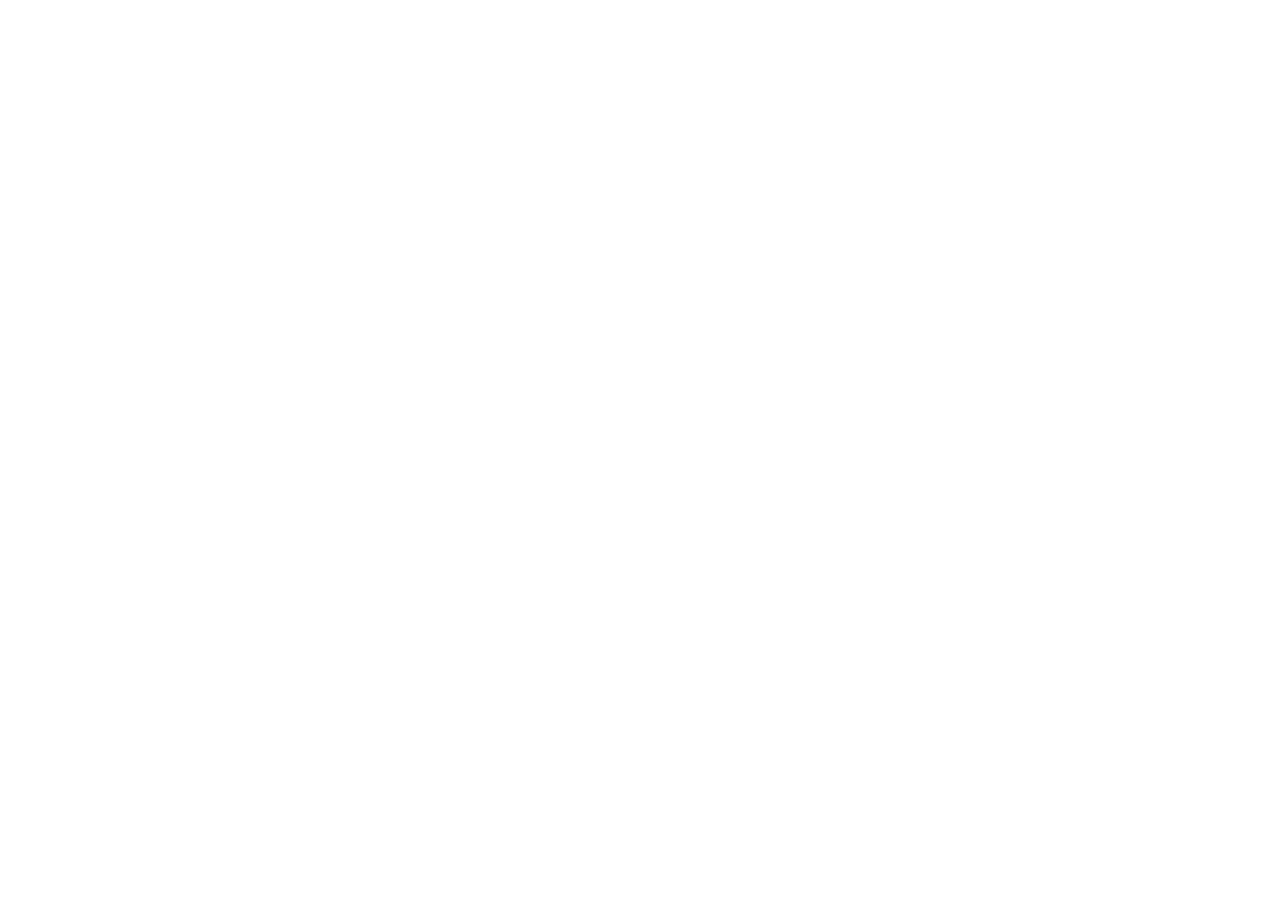
==== login.html @ 2063af62 "提交" ====
<!DOCTYPE html>
<html lang="zh-CN">
<head>
    <meta charset="UTF-8">
    <meta name="viewport" content="width=device-width, initial-scale=1.0">
    <meta http-equiv="X-UA-Compatible" content="ie=edge">
    <title>Document</title>
</head>
<body>
    
</body>
</html>
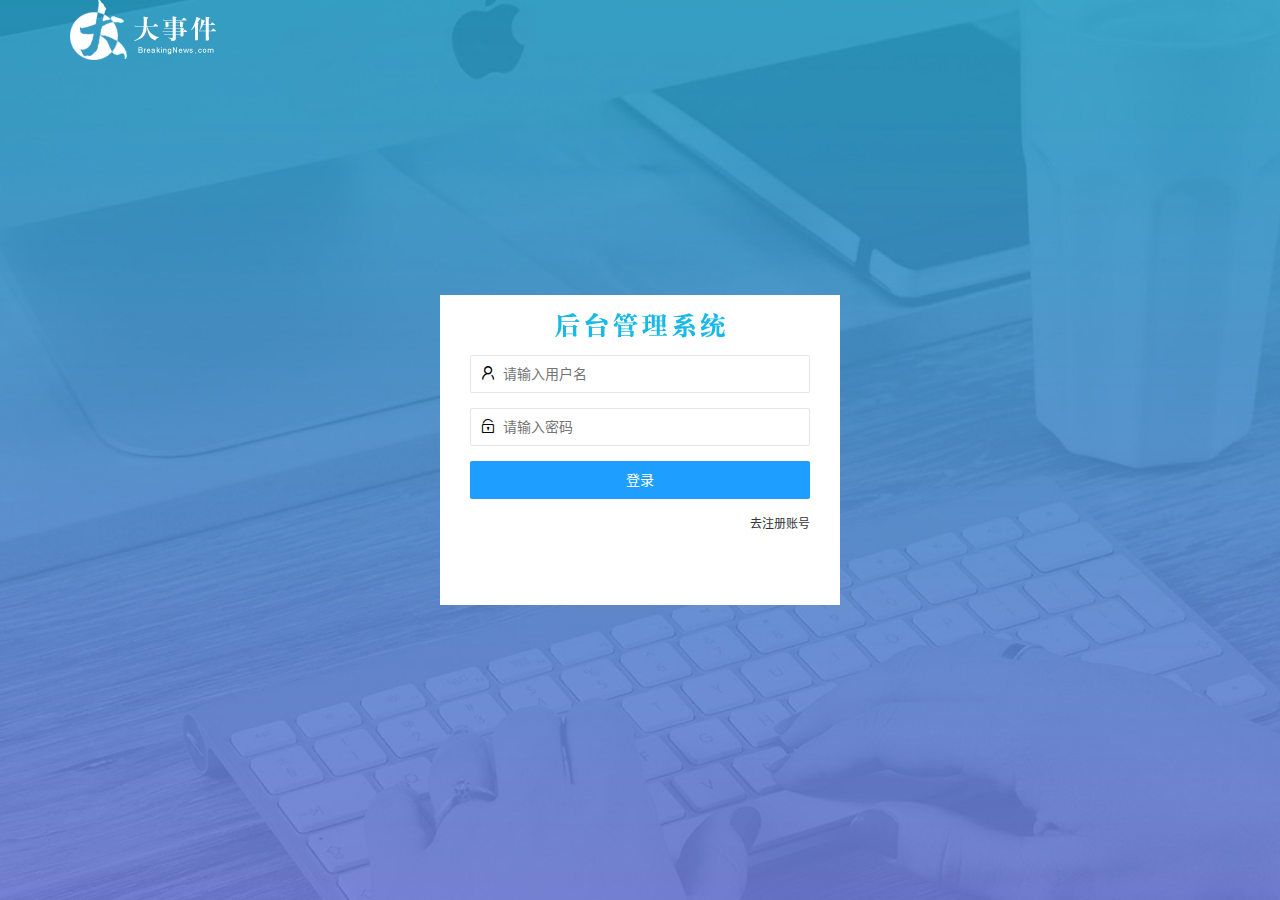
==== commit bdd2f0d2: "已经完成了登录和注册功能" ====
--- a/login.html
+++ b/login.html
@@ -1,12 +1,88 @@
 <!DOCTYPE html>
 <html lang="zh-CN">
+
 <head>
     <meta charset="UTF-8">
     <meta name="viewport" content="width=device-width, initial-scale=1.0">
     <meta http-equiv="X-UA-Compatible" content="ie=edge">
-    <title>Document</title>
+    <title>大事件 登录/注册</title>
+    <link rel="stylesheet" href="/assets/lib/layui/css/layui.css">
+    <link rel="stylesheet" href="/assets/css/login.css">
+    <script src="/assets/lib/jquery.js"></script>
+    <script src="/assets/lib/layui/layui.all.js"></script>
+    <script src="/assets/js/baseAPI.js"></script>
+    <script src="/assets/js/login.js"></script>
 </head>
+
 <body>
-    
+    <!-- 头部logo区 -->
+    <div class="layui-main">
+        <img src="/assets/images/logo.png" alt="">
+    </div>
+    <!-- 登录注册区域 -->
+    <div class="loginAndRegBox">
+        <div class="title_box"></div>
+        <!-- 登录的div -->
+        <div class="login_box">
+            <!-- 登录的表单 -->
+            <form class="layui-form" id="form_login">
+                <!-- 登录的用户名 -->
+                <div class="layui-form-item">
+                    <i class="layui-icon layui-icon-username"></i>
+                    <input type="text" name="username" required lay-verify="required" placeholder="请输入用户名" autocomplete="off"
+                        class="layui-input">
+                </div>
+                <!-- 登录的密码 -->
+                <div class="layui-form-item">
+                    <i class="layui-icon layui-icon-password"></i>
+                    <input type="password" name="password" required lay-verify="required|pwd" placeholder="请输入密码"
+                        autocomplete="off" class="layui-input">
+                </div>
+                <!-- 登录按钮 -->
+                <div class="layui-form-item">
+                    <button class="layui-btn layui-btn-fluid layui-btn-normal" lay-submit>登录</button>
+                </div>
+                <div class="layui-form-item links"> <a href="javascript:;" id="link_reg">去注册账号</a></div>
+            </form>
+
+        </div>
+
+        <!-- 注册的div -->
+        <div class="reg_box">
+            <!-- 注册的表单 -->
+            <form class="layui-form" id="form_reg">
+                <!-- 登录的用户名 -->
+                <div class="layui-form-item">
+                    <i class="layui-icon layui-icon-username"></i>
+                    <input type="text" name="username" required lay-verify="required" placeholder="请输入用户名" autocomplete="off"
+                        class="layui-input">
+                </div>
+                <!-- 登录的密码 -->
+                <div class="layui-form-item">
+                    <i class="layui-icon layui-icon-password"></i>
+                    <input type="password" name="password" required lay-verify="required|pwd" placeholder="请输入密码"
+                        autocomplete="off" class="layui-input">
+                </div>
+                <!-- 再次确认密码 -->
+                <div class="layui-form-item">
+                    <i class="layui-icon layui-icon-password"></i>
+                    <input type="password" name="repassword" required lay-verify="required|pwd|repwd" placeholder="请输入密码"
+                        autocomplete="off" class="layui-input">
+                </div>
+                <!-- 登录按钮 -->
+                <div class="layui-form-item">
+                    <button class="layui-btn layui-btn-fluid layui-btn-normal" lay-submit>注册</button>
+                </div>
+                <div class="layui-form-item links">
+                    <a href="javascript:;" id="link_login">去登录</a>
+                </div>
+            </form>
+
+        </div>
+
+
+
+    </div>
 </body>
+
 </html>--- a/assets/lib/layui/css/layui.css
+++ b/assets/lib/layui/css/layui.css
@@ -0,0 +1,2 @@
+/** layui-v2.5.5 MIT License By https://www.layui.com */
+ .layui-inline,img{display:inline-block;vertical-align:middle}h1,h2,h3,h4,h5,h6{font-weight:400}.layui-edge,.layui-header,.layui-inline,.layui-main{position:relative}.layui-body,.layui-edge,.layui-elip{overflow:hidden}.layui-btn,.layui-edge,.layui-inline,img{vertical-align:middle}.layui-btn,.layui-disabled,.layui-icon,.layui-unselect{-moz-user-select:none;-webkit-user-select:none;-ms-user-select:none}.layui-elip,.layui-form-checkbox span,.layui-form-pane .layui-form-label{text-overflow:ellipsis;white-space:nowrap}.layui-breadcrumb,.layui-tree-btnGroup{visibility:hidden}blockquote,body,button,dd,div,dl,dt,form,h1,h2,h3,h4,h5,h6,input,li,ol,p,pre,td,textarea,th,ul{margin:0;padding:0;-webkit-tap-highlight-color:rgba(0,0,0,0)}a:active,a:hover{outline:0}img{border:none}li{list-style:none}table{border-collapse:collapse;border-spacing:0}h4,h5,h6{font-size:100%}button,input,optgroup,option,select,textarea{font-family:inherit;font-size:inherit;font-style:inherit;font-weight:inherit;outline:0}pre{white-space:pre-wrap;white-space:-moz-pre-wrap;white-space:-pre-wrap;white-space:-o-pre-wrap;word-wrap:break-word}body{line-height:24px;font:14px Helvetica Neue,Helvetica,PingFang SC,Tahoma,Arial,sans-serif}hr{height:1px;margin:10px 0;border:0;clear:both}a{color:#333;text-decoration:none}a:hover{color:#777}a cite{font-style:normal;*cursor:pointer}.layui-border-box,.layui-border-box *{box-sizing:border-box}.layui-box,.layui-box *{box-sizing:content-box}.layui-clear{clear:both;*zoom:1}.layui-clear:after{content:'\20';clear:both;*zoom:1;display:block;height:0}.layui-inline{*display:inline;*zoom:1}.layui-edge{display:inline-block;width:0;height:0;border-width:6px;border-style:dashed;border-color:transparent}.layui-edge-top{top:-4px;border-bottom-color:#999;border-bottom-style:solid}.layui-edge-right{border-left-color:#999;border-left-style:solid}.layui-edge-bottom{top:2px;border-top-color:#999;border-top-style:solid}.layui-edge-left{border-right-color:#999;border-right-style:solid}.layui-disabled,.layui-disabled:hover{color:#d2d2d2!important;cursor:not-allowed!important}.layui-circle{border-radius:100%}.layui-show{display:block!important}.layui-hide{display:none!important}@font-face{font-family:layui-icon;src:url(../font/iconfont.eot?v=250);src:url(../font/iconfont.eot?v=250#iefix) format('embedded-opentype'),url(../font/iconfont.woff2?v=250) format('woff2'),url(../font/iconfont.woff?v=250) format('woff'),url(../font/iconfont.ttf?v=250) format('truetype'),url(../font/iconfont.svg?v=250#layui-icon) format('svg')}.layui-icon{font-family:layui-icon!important;font-size:16px;font-style:normal;-webkit-font-smoothing:antialiased;-moz-osx-font-smoothing:grayscale}.layui-icon-reply-fill:before{content:"\e611"}.layui-icon-set-fill:before{content:"\e614"}.layui-icon-menu-fill:before{content:"\e60f"}.layui-icon-search:before{content:"\e615"}.layui-icon-share:before{content:"\e641"}.layui-icon-set-sm:before{content:"\e620"}.layui-icon-engine:before{content:"\e628"}.layui-icon-close:before{content:"\1006"}.layui-icon-close-fill:before{content:"\1007"}.layui-icon-chart-screen:before{content:"\e629"}.layui-icon-star:before{content:"\e600"}.layui-icon-circle-dot:before{content:"\e617"}.layui-icon-chat:before{content:"\e606"}.layui-icon-release:before{content:"\e609"}.layui-icon-list:before{content:"\e60a"}.layui-icon-chart:before{content:"\e62c"}.layui-icon-ok-circle:before{content:"\1005"}.layui-icon-layim-theme:before{content:"\e61b"}.layui-icon-table:before{content:"\e62d"}.layui-icon-right:before{content:"\e602"}.layui-icon-left:before{content:"\e603"}.layui-icon-cart-simple:before{content:"\e698"}.layui-icon-face-cry:before{content:"\e69c"}.layui-icon-face-smile:before{content:"\e6af"}.layui-icon-survey:before{content:"\e6b2"}.layui-icon-tree:before{content:"\e62e"}.layui-icon-upload-circle:before{content:"\e62f"}.layui-icon-add-circle:before{content:"\e61f"}.layui-icon-download-circle:before{content:"\e601"}.layui-icon-templeate-1:before{content:"\e630"}.layui-icon-util:before{content:"\e631"}.layui-icon-face-surprised:before{content:"\e664"}.layui-icon-edit:before{content:"\e642"}.layui-icon-speaker:before{content:"\e645"}.layui-icon-down:before{content:"\e61a"}.layui-icon-file:before{content:"\e621"}.layui-icon-layouts:before{content:"\e632"}.layui-icon-rate-half:before{content:"\e6c9"}.layui-icon-add-circle-fine:before{content:"\e608"}.layui-icon-prev-circle:before{content:"\e633"}.layui-icon-read:before{content:"\e705"}.layui-icon-404:before{content:"\e61c"}.layui-icon-carousel:before{content:"\e634"}.layui-icon-help:before{content:"\e607"}.layui-icon-code-circle:before{content:"\e635"}.layui-icon-water:before{content:"\e636"}.layui-icon-username:before{content:"\e66f"}.layui-icon-find-fill:before{content:"\e670"}.layui-icon-about:before{content:"\e60b"}.layui-icon-location:before{content:"\e715"}.layui-icon-up:before{content:"\e619"}.layui-icon-pause:before{content:"\e651"}.layui-icon-date:before{content:"\e637"}.layui-icon-layim-uploadfile:before{content:"\e61d"}.layui-icon-delete:before{content:"\e640"}.layui-icon-play:before{content:"\e652"}.layui-icon-top:before{content:"\e604"}.layui-icon-friends:before{content:"\e612"}.layui-icon-refresh-3:before{content:"\e9aa"}.layui-icon-ok:before{content:"\e605"}.layui-icon-layer:before{content:"\e638"}.layui-icon-face-smile-fine:before{content:"\e60c"}.layui-icon-dollar:before{content:"\e659"}.layui-icon-group:before{content:"\e613"}.layui-icon-layim-download:before{content:"\e61e"}.layui-icon-picture-fine:before{content:"\e60d"}.layui-icon-link:before{content:"\e64c"}.layui-icon-diamond:before{content:"\e735"}.layui-icon-log:before{content:"\e60e"}.layui-icon-rate-solid:before{content:"\e67a"}.layui-icon-fonts-del:before{content:"\e64f"}.layui-icon-unlink:before{content:"\e64d"}.layui-icon-fonts-clear:before{content:"\e639"}.layui-icon-triangle-r:before{content:"\e623"}.layui-icon-circle:before{content:"\e63f"}.layui-icon-radio:before{content:"\e643"}.layui-icon-align-center:before{content:"\e647"}.layui-icon-align-right:before{content:"\e648"}.layui-icon-align-left:before{content:"\e649"}.layui-icon-loading-1:before{content:"\e63e"}.layui-icon-return:before{content:"\e65c"}.layui-icon-fonts-strong:before{content:"\e62b"}.layui-icon-upload:before{content:"\e67c"}.layui-icon-dialogue:before{content:"\e63a"}.layui-icon-video:before{content:"\e6ed"}.layui-icon-headset:before{content:"\e6fc"}.layui-icon-cellphone-fine:before{content:"\e63b"}.layui-icon-add-1:before{content:"\e654"}.layui-icon-face-smile-b:before{content:"\e650"}.layui-icon-fonts-html:before{content:"\e64b"}.layui-icon-form:before{content:"\e63c"}.layui-icon-cart:before{content:"\e657"}.layui-icon-camera-fill:before{content:"\e65d"}.layui-icon-tabs:before{content:"\e62a"}.layui-icon-fonts-code:before{content:"\e64e"}.layui-icon-fire:before{content:"\e756"}.layui-icon-set:before{content:"\e716"}.layui-icon-fonts-u:before{content:"\e646"}.layui-icon-triangle-d:before{content:"\e625"}.layui-icon-tips:before{content:"\e702"}.layui-icon-picture:before{content:"\e64a"}.layui-icon-more-vertical:before{content:"\e671"}.layui-icon-flag:before{content:"\e66c"}.layui-icon-loading:before{content:"\e63d"}.layui-icon-fonts-i:before{content:"\e644"}.layui-icon-refresh-1:before{content:"\e666"}.layui-icon-rmb:before{content:"\e65e"}.layui-icon-home:before{content:"\e68e"}.layui-icon-user:before{content:"\e770"}.layui-icon-notice:before{content:"\e667"}.layui-icon-login-weibo:before{content:"\e675"}.layui-icon-voice:before{content:"\e688"}.layui-icon-upload-drag:before{content:"\e681"}.layui-icon-login-qq:before{content:"\e676"}.layui-icon-snowflake:before{content:"\e6b1"}.layui-icon-file-b:before{content:"\e655"}.layui-icon-template:before{content:"\e663"}.layui-icon-auz:before{content:"\e672"}.layui-icon-console:before{content:"\e665"}.layui-icon-app:before{content:"\e653"}.layui-icon-prev:before{content:"\e65a"}.layui-icon-website:before{content:"\e7ae"}.layui-icon-next:before{content:"\e65b"}.layui-icon-component:before{content:"\e857"}.layui-icon-more:before{content:"\e65f"}.layui-icon-login-wechat:before{content:"\e677"}.layui-icon-shrink-right:before{content:"\e668"}.layui-icon-spread-left:before{content:"\e66b"}.layui-icon-camera:before{content:"\e660"}.layui-icon-note:before{content:"\e66e"}.layui-icon-refresh:before{content:"\e669"}.layui-icon-female:before{content:"\e661"}.layui-icon-male:before{content:"\e662"}.layui-icon-password:before{content:"\e673"}.layui-icon-senior:before{content:"\e674"}.layui-icon-theme:before{content:"\e66a"}.layui-icon-tread:before{content:"\e6c5"}.layui-icon-praise:before{content:"\e6c6"}.layui-icon-star-fill:before{content:"\e658"}.layui-icon-rate:before{content:"\e67b"}.layui-icon-template-1:before{content:"\e656"}.layui-icon-vercode:before{content:"\e679"}.layui-icon-cellphone:before{content:"\e678"}.layui-icon-screen-full:before{content:"\e622"}.layui-icon-screen-restore:before{content:"\e758"}.layui-icon-cols:before{content:"\e610"}.layui-icon-export:before{content:"\e67d"}.layui-icon-print:before{content:"\e66d"}.layui-icon-slider:before{content:"\e714"}.layui-icon-addition:before{content:"\e624"}.layui-icon-subtraction:before{content:"\e67e"}.layui-icon-service:before{content:"\e626"}.layui-icon-transfer:before{content:"\e691"}.layui-main{width:1140px;margin:0 auto}.layui-header{z-index:1000;height:60px}.layui-header a:hover{transition:all .5s;-webkit-transition:all .5s}.layui-side{position:fixed;left:0;top:0;bottom:0;z-index:999;width:200px;overflow-x:hidden}.layui-side-scroll{position:relative;width:220px;height:100%;overflow-x:hidden}.layui-body{position:absolute;left:200px;right:0;top:0;bottom:0;z-index:998;width:auto;overflow-y:auto;box-sizing:border-box}.layui-layout-body{overflow:hidden}.layui-layout-admin .layui-header{background-color:#23262E}.layui-layout-admin .layui-side{top:60px;width:200px;overflow-x:hidden}.layui-layout-admin .layui-body{position:fixed;top:60px;bottom:44px}.layui-layout-admin .layui-main{width:auto;margin:0 15px}.layui-layout-admin .layui-footer{position:fixed;left:200px;right:0;bottom:0;height:44px;line-height:44px;padding:0 15px;background-color:#eee}.layui-layout-admin .layui-logo{position:absolute;left:0;top:0;width:200px;height:100%;line-height:60px;text-align:center;color:#009688;font-size:16px}.layui-layout-admin .layui-header .layui-nav{background:0 0}.layui-layout-left{position:absolute!important;left:200px;top:0}.layui-layout-right{position:absolute!important;right:0;top:0}.layui-container{position:relative;margin:0 auto;padding:0 15px;box-sizing:border-box}.layui-fluid{position:relative;margin:0 auto;padding:0 15px}.layui-row:after,.layui-row:before{content:'';display:block;clear:both}.layui-col-lg1,.layui-col-lg10,.layui-col-lg11,.layui-col-lg12,.layui-col-lg2,.layui-col-lg3,.layui-col-lg4,.layui-col-lg5,.layui-col-lg6,.layui-col-lg7,.layui-col-lg8,.layui-col-lg9,.layui-col-md1,.layui-col-md10,.layui-col-md11,.layui-col-md12,.layui-col-md2,.layui-col-md3,.layui-col-md4,.layui-col-md5,.layui-col-md6,.layui-col-md7,.layui-col-md8,.layui-col-md9,.layui-col-sm1,.layui-col-sm10,.layui-col-sm11,.layui-col-sm12,.layui-col-sm2,.layui-col-sm3,.layui-col-sm4,.layui-col-sm5,.layui-col-sm6,.layui-col-sm7,.layui-col-sm8,.layui-col-sm9,.layui-col-xs1,.layui-col-xs10,.layui-col-xs11,.layui-col-xs12,.layui-col-xs2,.layui-col-xs3,.layui-col-xs4,.layui-col-xs5,.layui-col-xs6,.layui-col-xs7,.layui-col-xs8,.layui-col-xs9{position:relative;display:block;box-sizing:border-box}.layui-col-xs1,.layui-col-xs10,.layui-col-xs11,.layui-col-xs12,.layui-col-xs2,.layui-col-xs3,.layui-col-xs4,.layui-col-xs5,.layui-col-xs6,.layui-col-xs7,.layui-col-xs8,.layui-col-xs9{float:left}.layui-col-xs1{width:8.33333333%}.layui-col-xs2{width:16.66666667%}.layui-col-xs3{width:25%}.layui-col-xs4{width:33.33333333%}.layui-col-xs5{width:41.66666667%}.layui-col-xs6{width:50%}.layui-col-xs7{width:58.33333333%}.layui-col-xs8{width:66.66666667%}.layui-col-xs9{width:75%}.layui-col-xs10{width:83.33333333%}.layui-col-xs11{width:91.66666667%}.layui-col-xs12{width:100%}.layui-col-xs-offset1{margin-left:8.33333333%}.layui-col-xs-offset2{margin-left:16.66666667%}.layui-col-xs-offset3{margin-left:25%}.layui-col-xs-offset4{margin-left:33.33333333%}.layui-col-xs-offset5{margin-left:41.66666667%}.layui-col-xs-offset6{margin-left:50%}.layui-col-xs-offset7{margin-left:58.33333333%}.layui-col-xs-offset8{margin-left:66.66666667%}.layui-col-xs-offset9{margin-left:75%}.layui-col-xs-offset10{margin-left:83.33333333%}.layui-col-xs-offset11{margin-left:91.66666667%}.layui-col-xs-offset12{margin-left:100%}@media screen and (max-width:768px){.layui-hide-xs{display:none!important}.layui-show-xs-block{display:block!important}.layui-show-xs-inline{display:inline!important}.layui-show-xs-inline-block{display:inline-block!important}}@media screen and (min-width:768px){.layui-container{width:750px}.layui-hide-sm{display:none!important}.layui-show-sm-block{display:block!important}.layui-show-sm-inline{display:inline!important}.layui-show-sm-inline-block{display:inline-block!important}.layui-col-sm1,.layui-col-sm10,.layui-col-sm11,.layui-col-sm12,.layui-col-sm2,.layui-col-sm3,.layui-col-sm4,.layui-col-sm5,.layui-col-sm6,.layui-col-sm7,.layui-col-sm8,.layui-col-sm9{float:left}.layui-col-sm1{width:8.33333333%}.layui-col-sm2{width:16.66666667%}.layui-col-sm3{width:25%}.layui-col-sm4{width:33.33333333%}.layui-col-sm5{width:41.66666667%}.layui-col-sm6{width:50%}.layui-col-sm7{width:58.33333333%}.layui-col-sm8{width:66.66666667%}.layui-col-sm9{width:75%}.layui-col-sm10{width:83.33333333%}.layui-col-sm11{width:91.66666667%}.layui-col-sm12{width:100%}.layui-col-sm-offset1{margin-left:8.33333333%}.layui-col-sm-offset2{margin-left:16.66666667%}.layui-col-sm-offset3{margin-left:25%}.layui-col-sm-offset4{margin-left:33.33333333%}.layui-col-sm-offset5{margin-left:41.66666667%}.layui-col-sm-offset6{margin-left:50%}.layui-col-sm-offset7{margin-left:58.33333333%}.layui-col-sm-offset8{margin-left:66.66666667%}.layui-col-sm-offset9{margin-left:75%}.layui-col-sm-offset10{margin-left:83.33333333%}.layui-col-sm-offset11{margin-left:91.66666667%}.layui-col-sm-offset12{margin-left:100%}}@media screen and (min-width:992px){.layui-container{width:970px}.layui-hide-md{display:none!important}.layui-show-md-block{display:block!important}.layui-show-md-inline{display:inline!important}.layui-show-md-inline-block{display:inline-block!important}.layui-col-md1,.layui-col-md10,.layui-col-md11,.layui-col-md12,.layui-col-md2,.layui-col-md3,.layui-col-md4,.layui-col-md5,.layui-col-md6,.layui-col-md7,.layui-col-md8,.layui-col-md9{float:left}.layui-col-md1{width:8.33333333%}.layui-col-md2{width:16.66666667%}.layui-col-md3{width:25%}.layui-col-md4{width:33.33333333%}.layui-col-md5{width:41.66666667%}.layui-col-md6{width:50%}.layui-col-md7{width:58.33333333%}.layui-col-md8{width:66.66666667%}.layui-col-md9{width:75%}.layui-col-md10{width:83.33333333%}.layui-col-md11{width:91.66666667%}.layui-col-md12{width:100%}.layui-col-md-offset1{margin-left:8.33333333%}.layui-col-md-offset2{margin-left:16.66666667%}.layui-col-md-offset3{margin-left:25%}.layui-col-md-offset4{margin-left:33.33333333%}.layui-col-md-offset5{margin-left:41.66666667%}.layui-col-md-offset6{margin-left:50%}.layui-col-md-offset7{margin-left:58.33333333%}.layui-col-md-offset8{margin-left:66.66666667%}.layui-col-md-offset9{margin-left:75%}.layui-col-md-offset10{margin-left:83.33333333%}.layui-col-md-offset11{margin-left:91.66666667%}.layui-col-md-offset12{margin-left:100%}}@media screen and (min-width:1200px){.layui-container{width:1170px}.layui-hide-lg{display:none!important}.layui-show-lg-block{display:block!important}.layui-show-lg-inline{display:inline!important}.layui-show-lg-inline-block{display:inline-block!important}.layui-col-lg1,.layui-col-lg10,.layui-col-lg11,.layui-col-lg12,.layui-col-lg2,.layui-col-lg3,.layui-col-lg4,.layui-col-lg5,.layui-col-lg6,.layui-col-lg7,.layui-col-lg8,.layui-col-lg9{float:left}.layui-col-lg1{width:8.33333333%}.layui-col-lg2{width:16.66666667%}.layui-col-lg3{width:25%}.layui-col-lg4{width:33.33333333%}.layui-col-lg5{width:41.66666667%}.layui-col-lg6{width:50%}.layui-col-lg7{width:58.33333333%}.layui-col-lg8{width:66.66666667%}.layui-col-lg9{width:75%}.layui-col-lg10{width:83.33333333%}.layui-col-lg11{width:91.66666667%}.layui-col-lg12{width:100%}.layui-col-lg-offset1{margin-left:8.33333333%}.layui-col-lg-offset2{margin-left:16.66666667%}.layui-col-lg-offset3{margin-left:25%}.layui-col-lg-offset4{margin-left:33.33333333%}.layui-col-lg-offset5{margin-left:41.66666667%}.layui-col-lg-offset6{margin-left:50%}.layui-col-lg-offset7{margin-left:58.33333333%}.layui-col-lg-offset8{margin-left:66.66666667%}.layui-col-lg-offset9{margin-left:75%}.layui-col-lg-offset10{margin-left:83.33333333%}.layui-col-lg-offset11{margin-left:91.66666667%}.layui-col-lg-offset12{margin-left:100%}}.layui-col-space1{margin:-.5px}.layui-col-space1>*{padding:.5px}.layui-col-space3{margin:-1.5px}.layui-col-space3>*{padding:1.5px}.layui-col-space5{margin:-2.5px}.layui-col-space5>*{padding:2.5px}.layui-col-space8{margin:-3.5px}.layui-col-space8>*{padding:3.5px}.layui-col-space10{margin:-5px}.layui-col-space10>*{padding:5px}.layui-col-space12{margin:-6px}.layui-col-space12>*{padding:6px}.layui-col-space15{margin:-7.5px}.layui-col-space15>*{padding:7.5px}.layui-col-space18{margin:-9px}.layui-col-space18>*{padding:9px}.layui-col-space20{margin:-10px}.layui-col-space20>*{padding:10px}.layui-col-space22{margin:-11px}.layui-col-space22>*{padding:11px}.layui-col-space25{margin:-12.5px}.layui-col-space25>*{padding:12.5px}.layui-col-space30{margin:-15px}.layui-col-space30>*{padding:15px}.layui-btn,.layui-input,.layui-select,.layui-textarea,.layui-upload-button{outline:0;-webkit-appearance:none;transition:all .3s;-webkit-transition:all .3s;box-sizing:border-box}.layui-elem-quote{margin-bottom:10px;padding:15px;line-height:22px;border-left:5px solid #009688;border-radius:0 2px 2px 0;background-color:#f2f2f2}.layui-quote-nm{border-style:solid;border-width:1px 1px 1px 5px;background:0 0}.layui-elem-field{margin-bottom:10px;padding:0;border-width:1px;border-style:solid}.layui-elem-field legend{margin-left:20px;padding:0 10px;font-size:20px;font-weight:300}.layui-field-title{margin:10px 0 20px;border-width:1px 0 0}.layui-field-box{padding:10px 15px}.layui-field-title .layui-field-box{padding:10px 0}.layui-progress{position:relative;height:6px;border-radius:20px;background-color:#e2e2e2}.layui-progress-bar{position:absolute;left:0;top:0;width:0;max-width:100%;height:6px;border-radius:20px;text-align:right;background-color:#5FB878;transition:all .3s;-webkit-transition:all .3s}.layui-progress-big,.layui-progress-big .layui-progress-bar{height:18px;line-height:18px}.layui-progress-text{position:relative;top:-20px;line-height:18px;font-size:12px;color:#666}.layui-progress-big .layui-progress-text{position:static;padding:0 10px;color:#fff}.layui-collapse{border-width:1px;border-style:solid;border-radius:2px}.layui-colla-content,.layui-colla-item{border-top-width:1px;border-top-style:solid}.layui-colla-item:first-child{border-top:none}.layui-colla-title{position:relative;height:42px;line-height:42px;padding:0 15px 0 35px;color:#333;background-color:#f2f2f2;cursor:pointer;font-size:14px;overflow:hidden}.layui-colla-content{display:none;padding:10px 15px;line-height:22px;color:#666}.layui-colla-icon{position:absolute;left:15px;top:0;font-size:14px}.layui-card{margin-bottom:15px;border-radius:2px;background-color:#fff;box-shadow:0 1px 2px 0 rgba(0,0,0,.05)}.layui-card:last-child{margin-bottom:0}.layui-card-header{position:relative;height:42px;line-height:42px;padding:0 15px;border-bottom:1px solid #f6f6f6;color:#333;border-radius:2px 2px 0 0;font-size:14px}.layui-bg-black,.layui-bg-blue,.layui-bg-cyan,.layui-bg-green,.layui-bg-orange,.layui-bg-red{color:#fff!important}.layui-card-body{position:relative;padding:10px 15px;line-height:24px}.layui-card-body[pad15]{padding:15px}.layui-card-body[pad20]{padding:20px}.layui-card-body .layui-table{margin:5px 0}.layui-card .layui-tab{margin:0}.layui-panel-window{position:relative;padding:15px;border-radius:0;border-top:5px solid #E6E6E6;background-color:#fff}.layui-auxiliar-moving{position:fixed;left:0;right:0;top:0;bottom:0;width:100%;height:100%;background:0 0;z-index:9999999999}.layui-form-label,.layui-form-mid,.layui-form-select,.layui-input-block,.layui-input-inline,.layui-textarea{position:relative}.layui-bg-red{background-color:#FF5722!important}.layui-bg-orange{background-color:#FFB800!important}.layui-bg-green{background-color:#009688!important}.layui-bg-cyan{background-color:#2F4056!important}.layui-bg-blue{background-color:#1E9FFF!important}.layui-bg-black{background-color:#393D49!important}.layui-bg-gray{background-color:#eee!important;color:#666!important}.layui-badge-rim,.layui-colla-content,.layui-colla-item,.layui-collapse,.layui-elem-field,.layui-form-pane .layui-form-item[pane],.layui-form-pane .layui-form-label,.layui-input,.layui-layedit,.layui-layedit-tool,.layui-quote-nm,.layui-select,.layui-tab-bar,.layui-tab-card,.layui-tab-title,.layui-tab-title .layui-this:after,.layui-textarea{border-color:#e6e6e6}.layui-timeline-item:before,hr{background-color:#e6e6e6}.layui-text{line-height:22px;font-size:14px;color:#666}.layui-text h1,.layui-text h2,.layui-text h3{font-weight:500;color:#333}.layui-text h1{font-size:30px}.layui-text h2{font-size:24px}.layui-text h3{font-size:18px}.layui-text a:not(.layui-btn){color:#01AAED}.layui-text a:not(.layui-btn):hover{text-decoration:underline}.layui-text ul{padding:5px 0 5px 15px}.layui-text ul li{margin-top:5px;list-style-type:disc}.layui-text em,.layui-word-aux{color:#999!important;padding:0 5px!important}.layui-btn{display:inline-block;height:38px;line-height:38px;padding:0 18px;background-color:#009688;color:#fff;white-space:nowrap;text-align:center;font-size:14px;border:none;border-radius:2px;cursor:pointer}.layui-btn:hover{opacity:.8;filter:alpha(opacity=80);color:#fff}.layui-btn:active{opacity:1;filter:alpha(opacity=100)}.layui-btn+.layui-btn{margin-left:10px}.layui-btn-container{font-size:0}.layui-btn-container .layui-btn{margin-right:10px;margin-bottom:10px}.layui-btn-container .layui-btn+.layui-btn{margin-left:0}.layui-table .layui-btn-container .layui-btn{margin-bottom:9px}.layui-btn-radius{border-radius:100px}.layui-btn .layui-icon{margin-right:3px;font-size:18px;vertical-align:bottom;vertical-align:middle\9}.layui-btn-primary{border:1px solid #C9C9C9;background-color:#fff;color:#555}.layui-btn-primary:hover{border-color:#009688;color:#333}.layui-btn-normal{background-color:#1E9FFF}.layui-btn-warm{background-color:#FFB800}.layui-btn-danger{background-color:#FF5722}.layui-btn-checked{background-color:#5FB878}.layui-btn-disabled,.layui-btn-disabled:active,.layui-btn-disabled:hover{border:1px solid #e6e6e6;background-color:#FBFBFB;color:#C9C9C9;cursor:not-allowed;opacity:1}.layui-btn-lg{height:44px;line-height:44px;padding:0 25px;font-size:16px}.layui-btn-sm{height:30px;line-height:30px;padding:0 10px;font-size:12px}.layui-btn-sm i{font-size:16px!important}.layui-btn-xs{height:22px;line-height:22px;padding:0 5px;font-size:12px}.layui-btn-xs i{font-size:14px!important}.layui-btn-group{display:inline-block;vertical-align:middle;font-size:0}.layui-btn-group .layui-btn{margin-left:0!important;margin-right:0!important;border-left:1px solid rgba(255,255,255,.5);border-radius:0}.layui-btn-group .layui-btn-primary{border-left:none}.layui-btn-group .layui-btn-primary:hover{border-color:#C9C9C9;color:#009688}.layui-btn-group .layui-btn:first-child{border-left:none;border-radius:2px 0 0 2px}.layui-btn-group .layui-btn-primary:first-child{border-left:1px solid #c9c9c9}.layui-btn-group .layui-btn:last-child{border-radius:0 2px 2px 0}.layui-btn-group .layui-btn+.layui-btn{margin-left:0}.layui-btn-group+.layui-btn-group{margin-left:10px}.layui-btn-fluid{width:100%}.layui-input,.layui-select,.layui-textarea{height:38px;line-height:1.3;line-height:38px\9;border-width:1px;border-style:solid;background-color:#fff;border-radius:2px}.layui-input::-webkit-input-placeholder,.layui-select::-webkit-input-placeholder,.layui-textarea::-webkit-input-placeholder{line-height:1.3}.layui-input,.layui-textarea{display:block;width:100%;padding-left:10px}.layui-input:hover,.layui-textarea:hover{border-color:#D2D2D2!important}.layui-input:focus,.layui-textarea:focus{border-color:#C9C9C9!important}.layui-textarea{min-height:100px;height:auto;line-height:20px;padding:6px 10px;resize:vertical}.layui-select{padding:0 10px}.layui-form input[type=checkbox],.layui-form input[type=radio],.layui-form select{display:none}.layui-form [lay-ignore]{display:initial}.layui-form-item{margin-bottom:15px;clear:both;*zoom:1}.layui-form-item:after{content:'\20';clear:both;*zoom:1;display:block;height:0}.layui-form-label{float:left;display:block;padding:9px 15px;width:80px;font-weight:400;line-height:20px;text-align:right}.layui-form-label-col{display:block;float:none;padding:9px 0;line-height:20px;text-align:left}.layui-form-item .layui-inline{margin-bottom:5px;margin-right:10px}.layui-input-block{margin-left:110px;min-height:36px}.layui-input-inline{display:inline-block;vertical-align:middle}.layui-form-item .layui-input-inline{float:left;width:190px;margin-right:10px}.layui-form-text .layui-input-inline{width:auto}.layui-form-mid{float:left;display:block;padding:9px 0!important;line-height:20px;margin-right:10px}.layui-form-danger+.layui-form-select .layui-input,.layui-form-danger:focus{border-color:#FF5722!important}.layui-form-select .layui-input{padding-right:30px;cursor:pointer}.layui-form-select .layui-edge{position:absolute;right:10px;top:50%;margin-top:-3px;cursor:pointer;border-width:6px;border-top-color:#c2c2c2;border-top-style:solid;transition:all .3s;-webkit-transition:all .3s}.layui-form-select dl{display:none;position:absolute;left:0;top:42px;padding:5px 0;z-index:899;min-width:100%;border:1px solid #d2d2d2;max-height:300px;overflow-y:auto;background-color:#fff;border-radius:2px;box-shadow:0 2px 4px rgba(0,0,0,.12);box-sizing:border-box}.layui-form-select dl dd,.layui-form-select dl dt{padding:0 10px;line-height:36px;white-space:nowrap;overflow:hidden;text-overflow:ellipsis}.layui-form-select dl dt{font-size:12px;color:#999}.layui-form-select dl dd{cursor:pointer}.layui-form-select dl dd:hover{background-color:#f2f2f2;-webkit-transition:.5s all;transition:.5s all}.layui-form-select .layui-select-group dd{padding-left:20px}.layui-form-select dl dd.layui-select-tips{padding-left:10px!important;color:#999}.layui-form-select dl dd.layui-this{background-color:#5FB878;color:#fff}.layui-form-checkbox,.layui-form-select dl dd.layui-disabled{background-color:#fff}.layui-form-selected dl{display:block}.layui-form-checkbox,.layui-form-checkbox *,.layui-form-switch{display:inline-block;vertical-align:middle}.layui-form-selected .layui-edge{margin-top:-9px;-webkit-transform:rotate(180deg);transform:rotate(180deg);margin-top:-3px\9}:root .layui-form-selected .layui-edge{margin-top:-9px\0/IE9}.layui-form-selectup dl{top:auto;bottom:42px}.layui-select-none{margin:5px 0;text-align:center;color:#999}.layui-select-disabled .layui-disabled{border-color:#eee!important}.layui-select-disabled .layui-edge{border-top-color:#d2d2d2}.layui-form-checkbox{position:relative;height:30px;line-height:30px;margin-right:10px;padding-right:30px;cursor:pointer;font-size:0;-webkit-transition:.1s linear;transition:.1s linear;box-sizing:border-box}.layui-form-checkbox span{padding:0 10px;height:100%;font-size:14px;border-radius:2px 0 0 2px;background-color:#d2d2d2;color:#fff;overflow:hidden}.layui-form-checkbox:hover span{background-color:#c2c2c2}.layui-form-checkbox i{position:absolute;right:0;top:0;width:30px;height:28px;border:1px solid #d2d2d2;border-left:none;border-radius:0 2px 2px 0;color:#fff;font-size:20px;text-align:center}.layui-form-checkbox:hover i{border-color:#c2c2c2;color:#c2c2c2}.layui-form-checked,.layui-form-checked:hover{border-color:#5FB878}.layui-form-checked span,.layui-form-checked:hover span{background-color:#5FB878}.layui-form-checked i,.layui-form-checked:hover i{color:#5FB878}.layui-form-item .layui-form-checkbox{margin-top:4px}.layui-form-checkbox[lay-skin=primary]{height:auto!important;line-height:normal!important;min-width:18px;min-height:18px;border:none!important;margin-right:0;padding-left:28px;padding-right:0;background:0 0}.layui-form-checkbox[lay-skin=primary] span{padding-left:0;padding-right:15px;line-height:18px;background:0 0;color:#666}.layui-form-checkbox[lay-skin=primary] i{right:auto;left:0;width:16px;height:16px;line-height:16px;border:1px solid #d2d2d2;font-size:12px;border-radius:2px;background-color:#fff;-webkit-transition:.1s linear;transition:.1s linear}.layui-form-checkbox[lay-skin=primary]:hover i{border-color:#5FB878;color:#fff}.layui-form-checked[lay-skin=primary] i{border-color:#5FB878!important;background-color:#5FB878;color:#fff}.layui-checkbox-disbaled[lay-skin=primary] span{background:0 0!important;color:#c2c2c2}.layui-checkbox-disbaled[lay-skin=primary]:hover i{border-color:#d2d2d2}.layui-form-item .layui-form-checkbox[lay-skin=primary]{margin-top:10px}.layui-form-switch{position:relative;height:22px;line-height:22px;min-width:35px;padding:0 5px;margin-top:8px;border:1px solid #d2d2d2;border-radius:20px;cursor:pointer;background-color:#fff;-webkit-transition:.1s linear;transition:.1s linear}.layui-form-switch i{position:absolute;left:5px;top:3px;width:16px;height:16px;border-radius:20px;background-color:#d2d2d2;-webkit-transition:.1s linear;transition:.1s linear}.layui-form-switch em{position:relative;top:0;width:25px;margin-left:21px;padding:0!important;text-align:center!important;color:#999!important;font-style:normal!important;font-size:12px}.layui-form-onswitch{border-color:#5FB878;background-color:#5FB878}.layui-checkbox-disbaled,.layui-checkbox-disbaled i{border-color:#e2e2e2!important}.layui-form-onswitch i{left:100%;margin-left:-21px;background-color:#fff}.layui-form-onswitch em{margin-left:5px;margin-right:21px;color:#fff!important}.layui-checkbox-disbaled span{background-color:#e2e2e2!important}.layui-checkbox-disbaled:hover i{color:#fff!important}[lay-radio]{display:none}.layui-form-radio,.layui-form-radio *{display:inline-block;vertical-align:middle}.layui-form-radio{line-height:28px;margin:6px 10px 0 0;padding-right:10px;cursor:pointer;font-size:0}.layui-form-radio *{font-size:14px}.layui-form-radio>i{margin-right:8px;font-size:22px;color:#c2c2c2}.layui-form-radio>i:hover,.layui-form-radioed>i{color:#5FB878}.layui-radio-disbaled>i{color:#e2e2e2!important}.layui-form-pane .layui-form-label{width:110px;padding:8px 15px;height:38px;line-height:20px;border-width:1px;border-style:solid;border-radius:2px 0 0 2px;text-align:center;background-color:#FBFBFB;overflow:hidden;box-sizing:border-box}.layui-form-pane .layui-input-inline{margin-left:-1px}.layui-form-pane .layui-input-block{margin-left:110px;left:-1px}.layui-form-pane .layui-input{border-radius:0 2px 2px 0}.layui-form-pane .layui-form-text .layui-form-label{float:none;width:100%;border-radius:2px;box-sizing:border-box;text-align:left}.layui-form-pane .layui-form-text .layui-input-inline{display:block;margin:0;top:-1px;clear:both}.layui-form-pane .layui-form-text .layui-input-block{margin:0;left:0;top:-1px}.layui-form-pane .layui-form-text .layui-textarea{min-height:100px;border-radius:0 0 2px 2px}.layui-form-pane .layui-form-checkbox{margin:4px 0 4px 10px}.layui-form-pane .layui-form-radio,.layui-form-pane .layui-form-switch{margin-top:6px;margin-left:10px}.layui-form-pane .layui-form-item[pane]{position:relative;border-width:1px;border-style:solid}.layui-form-pane .layui-form-item[pane] .layui-form-label{position:absolute;left:0;top:0;height:100%;border-width:0 1px 0 0}.layui-form-pane .layui-form-item[pane] .layui-input-inline{margin-left:110px}@media screen and (max-width:450px){.layui-form-item .layui-form-label{text-overflow:ellipsis;overflow:hidden;white-space:nowrap}.layui-form-item .layui-inline{display:block;margin-right:0;margin-bottom:20px;clear:both}.layui-form-item .layui-inline:after{content:'\20';clear:both;display:block;height:0}.layui-form-item .layui-input-inline{display:block;float:none;left:-3px;width:auto;margin:0 0 10px 112px}.layui-form-item .layui-input-inline+.layui-form-mid{margin-left:110px;top:-5px;padding:0}.layui-form-item .layui-form-checkbox{margin-right:5px;margin-bottom:5px}}.layui-layedit{border-width:1px;border-style:solid;border-radius:2px}.layui-layedit-tool{padding:3px 5px;border-bottom-width:1px;border-bottom-style:solid;font-size:0}.layedit-tool-fixed{position:fixed;top:0;border-top:1px solid #e2e2e2}.layui-layedit-tool .layedit-tool-mid,.layui-layedit-tool .layui-icon{display:inline-block;vertical-align:middle;text-align:center;font-size:14px}.layui-layedit-tool .layui-icon{position:relative;width:32px;height:30px;line-height:30px;margin:3px 5px;color:#777;cursor:pointer;border-radius:2px}.layui-layedit-tool .layui-icon:hover{color:#393D49}.layui-layedit-tool .layui-icon:active{color:#000}.layui-layedit-tool .layedit-tool-active{background-color:#e2e2e2;color:#000}.layui-layedit-tool .layui-disabled,.layui-layedit-tool .layui-disabled:hover{color:#d2d2d2;cursor:not-allowed}.layui-layedit-tool .layedit-tool-mid{width:1px;height:18px;margin:0 10px;background-color:#d2d2d2}.layedit-tool-html{width:50px!important;font-size:30px!important}.layedit-tool-b,.layedit-tool-code,.layedit-tool-help{font-size:16px!important}.layedit-tool-d,.layedit-tool-face,.layedit-tool-image,.layedit-tool-unlink{font-size:18px!important}.layedit-tool-image input{position:absolute;font-size:0;left:0;top:0;width:100%;height:100%;opacity:.01;filter:Alpha(opacity=1);cursor:pointer}.layui-layedit-iframe iframe{display:block;width:100%}#LAY_layedit_code{overflow:hidden}.layui-laypage{display:inline-block;*display:inline;*zoom:1;vertical-align:middle;margin:10px 0;font-size:0}.layui-laypage>a:first-child,.layui-laypage>a:first-child em{border-radius:2px 0 0 2px}.layui-laypage>a:last-child,.layui-laypage>a:last-child em{border-radius:0 2px 2px 0}.layui-laypage>:first-child{margin-left:0!important}.layui-laypage>:last-child{margin-right:0!important}.layui-laypage a,.layui-laypage button,.layui-laypage input,.layui-laypage select,.layui-laypage span{border:1px solid #e2e2e2}.layui-laypage a,.layui-laypage span{display:inline-block;*display:inline;*zoom:1;vertical-align:middle;padding:0 15px;height:28px;line-height:28px;margin:0 -1px 5px 0;background-color:#fff;color:#333;font-size:12px}.layui-flow-more a *,.layui-laypage input,.layui-table-view select[lay-ignore]{display:inline-block}.layui-laypage a:hover{color:#009688}.layui-laypage em{font-style:normal}.layui-laypage .layui-laypage-spr{color:#999;font-weight:700}.layui-laypage a{text-decoration:none}.layui-laypage .layui-laypage-curr{position:relative}.layui-laypage .layui-laypage-curr em{position:relative;color:#fff}.layui-laypage .layui-laypage-curr .layui-laypage-em{position:absolute;left:-1px;top:-1px;padding:1px;width:100%;height:100%;background-color:#009688}.layui-laypage-em{border-radius:2px}.layui-laypage-next em,.layui-laypage-prev em{font-family:Sim sun;font-size:16px}.layui-laypage .layui-laypage-count,.layui-laypage .layui-laypage-limits,.layui-laypage .layui-laypage-refresh,.layui-laypage .layui-laypage-skip{margin-left:10px;margin-right:10px;padding:0;border:none}.layui-laypage .layui-laypage-limits,.layui-laypage .layui-laypage-refresh{vertical-align:top}.layui-laypage .layui-laypage-refresh i{font-size:18px;cursor:pointer}.layui-laypage select{height:22px;padding:3px;border-radius:2px;cursor:pointer}.layui-laypage .layui-laypage-skip{height:30px;line-height:30px;color:#999}.layui-laypage button,.layui-laypage input{height:30px;line-height:30px;border-radius:2px;vertical-align:top;background-color:#fff;box-sizing:border-box}.layui-laypage input{width:40px;margin:0 10px;padding:0 3px;text-align:center}.layui-laypage input:focus,.layui-laypage select:focus{border-color:#009688!important}.layui-laypage button{margin-left:10px;padding:0 10px;cursor:pointer}.layui-table,.layui-table-view{margin:10px 0}.layui-flow-more{margin:10px 0;text-align:center;color:#999;font-size:14px}.layui-flow-more a{height:32px;line-height:32px}.layui-flow-more a *{vertical-align:top}.layui-flow-more a cite{padding:0 20px;border-radius:3px;background-color:#eee;color:#333;font-style:normal}.layui-flow-more a cite:hover{opacity:.8}.layui-flow-more a i{font-size:30px;color:#737383}.layui-table{width:100%;background-color:#fff;color:#666}.layui-table tr{transition:all .3s;-webkit-transition:all .3s}.layui-table th{text-align:left;font-weight:400}.layui-table tbody tr:hover,.layui-table thead tr,.layui-table-click,.layui-table-header,.layui-table-hover,.layui-table-mend,.layui-table-patch,.layui-table-tool,.layui-table-total,.layui-table-total tr,.layui-table[lay-even] tr:nth-child(even){background-color:#f2f2f2}.layui-table td,.layui-table th,.layui-table-col-set,.layui-table-fixed-r,.layui-table-grid-down,.layui-table-header,.layui-table-page,.layui-table-tips-main,.layui-table-tool,.layui-table-total,.layui-table-view,.layui-table[lay-skin=line],.layui-table[lay-skin=row]{border-width:1px;border-style:solid;border-color:#e6e6e6}.layui-table td,.layui-table th{position:relative;padding:9px 15px;min-height:20px;line-height:20px;font-size:14px}.layui-table[lay-skin=line] td,.layui-table[lay-skin=line] th{border-width:0 0 1px}.layui-table[lay-skin=row] td,.layui-table[lay-skin=row] th{border-width:0 1px 0 0}.layui-table[lay-skin=nob] td,.layui-table[lay-skin=nob] th{border:none}.layui-table img{max-width:100px}.layui-table[lay-size=lg] td,.layui-table[lay-size=lg] th{padding:15px 30px}.layui-table-view .layui-table[lay-size=lg] .layui-table-cell{height:40px;line-height:40px}.layui-table[lay-size=sm] td,.layui-table[lay-size=sm] th{font-size:12px;padding:5px 10px}.layui-table-view .layui-table[lay-size=sm] .layui-table-cell{height:20px;line-height:20px}.layui-table[lay-data]{display:none}.layui-table-box{position:relative;overflow:hidden}.layui-table-view .layui-table{position:relative;width:auto;margin:0}.layui-table-view .layui-table[lay-skin=line]{border-width:0 1px 0 0}.layui-table-view .layui-table[lay-skin=row]{border-width:0 0 1px}.layui-table-view .layui-table td,.layui-table-view .layui-table th{padding:5px 0;border-top:none;border-left:none}.layui-table-view .layui-table th.layui-unselect .layui-table-cell span{cursor:pointer}.layui-table-view .layui-table td{cursor:default}.layui-table-view .layui-table td[data-edit=text]{cursor:text}.layui-table-view .layui-form-checkbox[lay-skin=primary] i{width:18px;height:18px}.layui-table-view .layui-form-radio{line-height:0;padding:0}.layui-table-view .layui-form-radio>i{margin:0;font-size:20px}.layui-table-init{position:absolute;left:0;top:0;width:100%;height:100%;text-align:center;z-index:110}.layui-table-init .layui-icon{position:absolute;left:50%;top:50%;margin:-15px 0 0 -15px;font-size:30px;color:#c2c2c2}.layui-table-header{border-width:0 0 1px;overflow:hidden}.layui-table-header .layui-table{margin-bottom:-1px}.layui-table-tool .layui-inline[lay-event]{position:relative;width:26px;height:26px;padding:5px;line-height:16px;margin-right:10px;text-align:center;color:#333;border:1px solid #ccc;cursor:pointer;-webkit-transition:.5s all;transition:.5s all}.layui-table-tool .layui-inline[lay-event]:hover{border:1px solid #999}.layui-table-tool-temp{padding-right:120px}.layui-table-tool-self{position:absolute;right:17px;top:10px}.layui-table-tool .layui-table-tool-self .layui-inline[lay-event]{margin:0 0 0 10px}.layui-table-tool-panel{position:absolute;top:29px;left:-1px;padding:5px 0;min-width:150px;min-height:40px;border:1px solid #d2d2d2;text-align:left;overflow-y:auto;background-color:#fff;box-shadow:0 2px 4px rgba(0,0,0,.12)}.layui-table-cell,.layui-table-tool-panel li{overflow:hidden;text-overflow:ellipsis;white-space:nowrap}.layui-table-tool-panel li{padding:0 10px;line-height:30px;-webkit-transition:.5s all;transition:.5s all}.layui-table-tool-panel li .layui-form-checkbox[lay-skin=primary]{width:100%;padding-left:28px}.layui-table-tool-panel li:hover{background-color:#f2f2f2}.layui-table-tool-panel li .layui-form-checkbox[lay-skin=primary] i{position:absolute;left:0;top:0}.layui-table-tool-panel li .layui-form-checkbox[lay-skin=primary] span{padding:0}.layui-table-tool .layui-table-tool-self .layui-table-tool-panel{left:auto;right:-1px}.layui-table-col-set{position:absolute;right:0;top:0;width:20px;height:100%;border-width:0 0 0 1px;background-color:#fff}.layui-table-sort{width:10px;height:20px;margin-left:5px;cursor:pointer!important}.layui-table-sort .layui-edge{position:absolute;left:5px;border-width:5px}.layui-table-sort .layui-table-sort-asc{top:3px;border-top:none;border-bottom-style:solid;border-bottom-color:#b2b2b2}.layui-table-sort .layui-table-sort-asc:hover{border-bottom-color:#666}.layui-table-sort .layui-table-sort-desc{bottom:5px;border-bottom:none;border-top-style:solid;border-top-color:#b2b2b2}.layui-table-sort .layui-table-sort-desc:hover{border-top-color:#666}.layui-table-sort[lay-sort=asc] .layui-table-sort-asc{border-bottom-color:#000}.layui-table-sort[lay-sort=desc] .layui-table-sort-desc{border-top-color:#000}.layui-table-cell{height:28px;line-height:28px;padding:0 15px;position:relative;box-sizing:border-box}.layui-table-cell .layui-form-checkbox[lay-skin=primary]{top:-1px;padding:0}.layui-table-cell .layui-table-link{color:#01AAED}.laytable-cell-checkbox,.laytable-cell-numbers,.laytable-cell-radio,.laytable-cell-space{padding:0;text-align:center}.layui-table-body{position:relative;overflow:auto;margin-right:-1px;margin-bottom:-1px}.layui-table-body .layui-none{line-height:26px;padding:15px;text-align:center;color:#999}.layui-table-fixed{position:absolute;left:0;top:0;z-index:101}.layui-table-fixed .layui-table-body{overflow:hidden}.layui-table-fixed-l{box-shadow:0 -1px 8px rgba(0,0,0,.08)}.layui-table-fixed-r{left:auto;right:-1px;border-width:0 0 0 1px;box-shadow:-1px 0 8px rgba(0,0,0,.08)}.layui-table-fixed-r .layui-table-header{position:relative;overflow:visible}.layui-table-mend{position:absolute;right:-49px;top:0;height:100%;width:50px}.layui-table-tool{position:relative;z-index:890;width:100%;min-height:50px;line-height:30px;padding:10px 15px;border-width:0 0 1px}.layui-table-tool .layui-btn-container{margin-bottom:-10px}.layui-table-page,.layui-table-total{border-width:1px 0 0;margin-bottom:-1px;overflow:hidden}.layui-table-page{position:relative;width:100%;padding:7px 7px 0;height:41px;font-size:12px;white-space:nowrap}.layui-table-page>div{height:26px}.layui-table-page .layui-laypage{margin:0}.layui-table-page .layui-laypage a,.layui-table-page .layui-laypage span{height:26px;line-height:26px;margin-bottom:10px;border:none;background:0 0}.layui-table-page .layui-laypage a,.layui-table-page .layui-laypage span.layui-laypage-curr{padding:0 12px}.layui-table-page .layui-laypage span{margin-left:0;padding:0}.layui-table-page .layui-laypage .layui-laypage-prev{margin-left:-7px!important}.layui-table-page .layui-laypage .layui-laypage-curr .layui-laypage-em{left:0;top:0;padding:0}.layui-table-page .layui-laypage button,.layui-table-page .layui-laypage input{height:26px;line-height:26px}.layui-table-page .layui-laypage input{width:40px}.layui-table-page .layui-laypage button{padding:0 10px}.layui-table-page select{height:18px}.layui-table-patch .layui-table-cell{padding:0;width:30px}.layui-table-edit{position:absolute;left:0;top:0;width:100%;height:100%;padding:0 14px 1px;border-radius:0;box-shadow:1px 1px 20px rgba(0,0,0,.15)}.layui-table-edit:focus{border-color:#5FB878!important}select.layui-table-edit{padding:0 0 0 10px;border-color:#C9C9C9}.layui-table-view .layui-form-checkbox,.layui-table-view .layui-form-radio,.layui-table-view .layui-form-switch{top:0;margin:0;box-sizing:content-box}.layui-table-view .layui-form-checkbox{top:-1px;height:26px;line-height:26px}.layui-table-view .layui-form-checkbox i{height:26px}.layui-table-grid .layui-table-cell{overflow:visible}.layui-table-grid-down{position:absolute;top:0;right:0;width:26px;height:100%;padding:5px 0;border-width:0 0 0 1px;text-align:center;background-color:#fff;color:#999;cursor:pointer}.layui-table-grid-down .layui-icon{position:absolute;top:50%;left:50%;margin:-8px 0 0 -8px}.layui-table-grid-down:hover{background-color:#fbfbfb}body .layui-table-tips .layui-layer-content{background:0 0;padding:0;box-shadow:0 1px 6px rgba(0,0,0,.12)}.layui-table-tips-main{margin:-44px 0 0 -1px;max-height:150px;padding:8px 15px;font-size:14px;overflow-y:scroll;background-color:#fff;color:#666}.layui-table-tips-c{position:absolute;right:-3px;top:-13px;width:20px;height:20px;padding:3px;cursor:pointer;background-color:#666;border-radius:50%;color:#fff}.layui-table-tips-c:hover{background-color:#777}.layui-table-tips-c:before{position:relative;right:-2px}.layui-upload-file{display:none!important;opacity:.01;filter:Alpha(opacity=1)}.layui-upload-drag,.layui-upload-form,.layui-upload-wrap{display:inline-block}.layui-upload-list{margin:10px 0}.layui-upload-choose{padding:0 10px;color:#999}.layui-upload-drag{position:relative;padding:30px;border:1px dashed #e2e2e2;background-color:#fff;text-align:center;cursor:pointer;color:#999}.layui-upload-drag .layui-icon{font-size:50px;color:#009688}.layui-upload-drag[lay-over]{border-color:#009688}.layui-upload-iframe{position:absolute;width:0;height:0;border:0;visibility:hidden}.layui-upload-wrap{position:relative;vertical-align:middle}.layui-upload-wrap .layui-upload-file{display:block!important;position:absolute;left:0;top:0;z-index:10;font-size:100px;width:100%;height:100%;opacity:.01;filter:Alpha(opacity=1);cursor:pointer}.layui-transfer-active,.layui-transfer-box{display:inline-block;vertical-align:middle}.layui-transfer-box,.layui-transfer-header,.layui-transfer-search{border-width:0;border-style:solid;border-color:#e6e6e6}.layui-transfer-box{position:relative;border-width:1px;width:200px;height:360px;border-radius:2px;background-color:#fff}.layui-transfer-box .layui-form-checkbox{width:100%;margin:0!important}.layui-transfer-header{height:38px;line-height:38px;padding:0 10px;border-bottom-width:1px}.layui-transfer-search{position:relative;padding:10px;border-bottom-width:1px}.layui-transfer-search .layui-input{height:32px;padding-left:30px;font-size:12px}.layui-transfer-search .layui-icon-search{position:absolute;left:20px;top:50%;margin-top:-8px;color:#666}.layui-transfer-active{margin:0 15px}.layui-transfer-active .layui-btn{display:block;margin:0;padding:0 15px;background-color:#5FB878;border-color:#5FB878;color:#fff}.layui-transfer-active .layui-btn-disabled{background-color:#FBFBFB;border-color:#e6e6e6;color:#C9C9C9}.layui-transfer-active .layui-btn:first-child{margin-bottom:15px}.layui-transfer-active .layui-btn .layui-icon{margin:0;font-size:14px!important}.layui-transfer-data{padding:5px 0;overflow:auto}.layui-transfer-data li{height:32px;line-height:32px;padding:0 10px}.layui-transfer-data li:hover{background-color:#f2f2f2;transition:.5s all}.layui-transfer-data .layui-none{padding:15px 10px;text-align:center;color:#999}.layui-nav{position:relative;padding:0 20px;background-color:#393D49;color:#fff;border-radius:2px;font-size:0;box-sizing:border-box}.layui-nav *{font-size:14px}.layui-nav .layui-nav-item{position:relative;display:inline-block;*display:inline;*zoom:1;vertical-align:middle;line-height:60px}.layui-nav .layui-nav-item a{display:block;padding:0 20px;color:#fff;color:rgba(255,255,255,.7);transition:all .3s;-webkit-transition:all .3s}.layui-nav .layui-this:after,.layui-nav-bar,.layui-nav-tree .layui-nav-itemed:after{position:absolute;left:0;top:0;width:0;height:5px;background-color:#5FB878;transition:all .2s;-webkit-transition:all .2s}.layui-nav-bar{z-index:1000}.layui-nav .layui-nav-item a:hover,.layui-nav .layui-this a{color:#fff}.layui-nav .layui-this:after{content:'';top:auto;bottom:0;width:100%}.layui-nav-img{width:30px;height:30px;margin-right:10px;border-radius:50%}.layui-nav .layui-nav-more{content:'';width:0;height:0;border-style:solid dashed dashed;border-color:#fff transparent transparent;overflow:hidden;cursor:pointer;transition:all .2s;-webkit-transition:all .2s;position:absolute;top:50%;right:3px;margin-top:-3px;border-width:6px;border-top-color:rgba(255,255,255,.7)}.layui-nav .layui-nav-mored,.layui-nav-itemed>a .layui-nav-more{margin-top:-9px;border-style:dashed dashed solid;border-color:transparent transparent #fff}.layui-nav-child{display:none;position:absolute;left:0;top:65px;min-width:100%;line-height:36px;padding:5px 0;box-shadow:0 2px 4px rgba(0,0,0,.12);border:1px solid #d2d2d2;background-color:#fff;z-index:100;border-radius:2px;white-space:nowrap}.layui-nav .layui-nav-child a{color:#333}.layui-nav .layui-nav-child a:hover{background-color:#f2f2f2;color:#000}.layui-nav-child dd{position:relative}.layui-nav .layui-nav-child dd.layui-this a,.layui-nav-child dd.layui-this{background-color:#5FB878;color:#fff}.layui-nav-child dd.layui-this:after{display:none}.layui-nav-tree{width:200px;padding:0}.layui-nav-tree .layui-nav-item{display:block;width:100%;line-height:45px}.layui-nav-tree .layui-nav-item a{position:relative;height:45px;line-height:45px;text-overflow:ellipsis;overflow:hidden;white-space:nowrap}.layui-nav-tree .layui-nav-item a:hover{background-color:#4E5465}.layui-nav-tree .layui-nav-bar{width:5px;height:0;background-color:#009688}.layui-nav-tree .layui-nav-child dd.layui-this,.layui-nav-tree .layui-nav-child dd.layui-this a,.layui-nav-tree .layui-this,.layui-nav-tree .layui-this>a,.layui-nav-tree .layui-this>a:hover{background-color:#009688;color:#fff}.layui-nav-tree .layui-this:after{display:none}.layui-nav-itemed>a,.layui-nav-tree .layui-nav-title a,.layui-nav-tree .layui-nav-title a:hover{color:#fff!important}.layui-nav-tree .layui-nav-child{position:relative;z-index:0;top:0;border:none;box-shadow:none}.layui-nav-tree .layui-nav-child a{height:40px;line-height:40px;color:#fff;color:rgba(255,255,255,.7)}.layui-nav-tree .layui-nav-child,.layui-nav-tree .layui-nav-child a:hover{background:0 0;color:#fff}.layui-nav-tree .layui-nav-more{right:10px}.layui-nav-itemed>.layui-nav-child{display:block;padding:0;background-color:rgba(0,0,0,.3)!important}.layui-nav-itemed>.layui-nav-child>.layui-this>.layui-nav-child{display:block}.layui-nav-side{position:fixed;top:0;bottom:0;left:0;overflow-x:hidden;z-index:999}.layui-bg-blue .layui-nav-bar,.layui-bg-blue .layui-nav-itemed:after,.layui-bg-blue .layui-this:after{background-color:#93D1FF}.layui-bg-blue .layui-nav-child dd.layui-this{background-color:#1E9FFF}.layui-bg-blue .layui-nav-itemed>a,.layui-nav-tree.layui-bg-blue .layui-nav-title a,.layui-nav-tree.layui-bg-blue .layui-nav-title a:hover{background-color:#007DDB!important}.layui-breadcrumb{font-size:0}.layui-breadcrumb>*{font-size:14px}.layui-breadcrumb a{color:#999!important}.layui-breadcrumb a:hover{color:#5FB878!important}.layui-breadcrumb a cite{color:#666;font-style:normal}.layui-breadcrumb span[lay-separator]{margin:0 10px;color:#999}.layui-tab{margin:10px 0;text-align:left!important}.layui-tab[overflow]>.layui-tab-title{overflow:hidden}.layui-tab-title{position:relative;left:0;height:40px;white-space:nowrap;font-size:0;border-bottom-width:1px;border-bottom-style:solid;transition:all .2s;-webkit-transition:all .2s}.layui-tab-title li{display:inline-block;*display:inline;*zoom:1;vertical-align:middle;font-size:14px;transition:all .2s;-webkit-transition:all .2s;position:relative;line-height:40px;min-width:65px;padding:0 15px;text-align:center;cursor:pointer}.layui-tab-title li a{display:block}.layui-tab-title .layui-this{color:#000}.layui-tab-title .layui-this:after{position:absolute;left:0;top:0;content:'';width:100%;height:41px;border-width:1px;border-style:solid;border-bottom-color:#fff;border-radius:2px 2px 0 0;box-sizing:border-box;pointer-events:none}.layui-tab-bar{position:absolute;right:0;top:0;z-index:10;width:30px;height:39px;line-height:39px;border-width:1px;border-style:solid;border-radius:2px;text-align:center;background-color:#fff;cursor:pointer}.layui-tab-bar .layui-icon{position:relative;display:inline-block;top:3px;transition:all .3s;-webkit-transition:all .3s}.layui-tab-item{display:none}.layui-tab-more{padding-right:30px;height:auto!important;white-space:normal!important}.layui-tab-more li.layui-this:after{border-bottom-color:#e2e2e2;border-radius:2px}.layui-tab-more .layui-tab-bar .layui-icon{top:-2px;top:3px\9;-webkit-transform:rotate(180deg);transform:rotate(180deg)}:root .layui-tab-more .layui-tab-bar .layui-icon{top:-2px\0/IE9}.layui-tab-content{padding:10px}.layui-tab-title li .layui-tab-close{position:relative;display:inline-block;width:18px;height:18px;line-height:20px;margin-left:8px;top:1px;text-align:center;font-size:14px;color:#c2c2c2;transition:all .2s;-webkit-transition:all .2s}.layui-tab-title li .layui-tab-close:hover{border-radius:2px;background-color:#FF5722;color:#fff}.layui-tab-brief>.layui-tab-title .layui-this{color:#009688}.layui-tab-brief>.layui-tab-more li.layui-this:after,.layui-tab-brief>.layui-tab-title .layui-this:after{border:none;border-radius:0;border-bottom:2px solid #5FB878}.layui-tab-brief[overflow]>.layui-tab-title .layui-this:after{top:-1px}.layui-tab-card{border-width:1px;border-style:solid;border-radius:2px;box-shadow:0 2px 5px 0 rgba(0,0,0,.1)}.layui-tab-card>.layui-tab-title{background-color:#f2f2f2}.layui-tab-card>.layui-tab-title li{margin-right:-1px;margin-left:-1px}.layui-tab-card>.layui-tab-title .layui-this{background-color:#fff}.layui-tab-card>.layui-tab-title .layui-this:after{border-top:none;border-width:1px;border-bottom-color:#fff}.layui-tab-card>.layui-tab-title .layui-tab-bar{height:40px;line-height:40px;border-radius:0;border-top:none;border-right:none}.layui-tab-card>.layui-tab-more .layui-this{background:0 0;color:#5FB878}.layui-tab-card>.layui-tab-more .layui-this:after{border:none}.layui-timeline{padding-left:5px}.layui-timeline-item{position:relative;padding-bottom:20px}.layui-timeline-axis{position:absolute;left:-5px;top:0;z-index:10;width:20px;height:20px;line-height:20px;background-color:#fff;color:#5FB878;border-radius:50%;text-align:center;cursor:pointer}.layui-timeline-axis:hover{color:#FF5722}.layui-timeline-item:before{content:'';position:absolute;left:5px;top:0;z-index:0;width:1px;height:100%}.layui-timeline-item:last-child:before{display:none}.layui-timeline-item:first-child:before{display:block}.layui-timeline-content{padding-left:25px}.layui-timeline-title{position:relative;margin-bottom:10px}.layui-badge,.layui-badge-dot,.layui-badge-rim{position:relative;display:inline-block;padding:0 6px;font-size:12px;text-align:center;background-color:#FF5722;color:#fff;border-radius:2px}.layui-badge{height:18px;line-height:18px}.layui-badge-dot{width:8px;height:8px;padding:0;border-radius:50%}.layui-badge-rim{height:18px;line-height:18px;border-width:1px;border-style:solid;background-color:#fff;color:#666}.layui-btn .layui-badge,.layui-btn .layui-badge-dot{margin-left:5px}.layui-nav .layui-badge,.layui-nav .layui-badge-dot{position:absolute;top:50%;margin:-8px 6px 0}.layui-tab-title .layui-badge,.layui-tab-title .layui-badge-dot{left:5px;top:-2px}.layui-carousel{position:relative;left:0;top:0;background-color:#f8f8f8}.layui-carousel>[carousel-item]{position:relative;width:100%;height:100%;overflow:hidden}.layui-carousel>[carousel-item]:before{position:absolute;content:'\e63d';left:50%;top:50%;width:100px;line-height:20px;margin:-10px 0 0 -50px;text-align:center;color:#c2c2c2;font-family:layui-icon!important;font-size:30px;font-style:normal;-webkit-font-smoothing:antialiased;-moz-osx-font-smoothing:grayscale}.layui-carousel>[carousel-item]>*{display:none;position:absolute;left:0;top:0;width:100%;height:100%;background-color:#f8f8f8;transition-duration:.3s;-webkit-transition-duration:.3s}.layui-carousel-updown>*{-webkit-transition:.3s ease-in-out up;transition:.3s ease-in-out up}.layui-carousel-arrow{display:none\9;opacity:0;position:absolute;left:10px;top:50%;margin-top:-18px;width:36px;height:36px;line-height:36px;text-align:center;font-size:20px;border:0;border-radius:50%;background-color:rgba(0,0,0,.2);color:#fff;-webkit-transition-duration:.3s;transition-duration:.3s;cursor:pointer}.layui-carousel-arrow[lay-type=add]{left:auto!important;right:10px}.layui-carousel:hover .layui-carousel-arrow[lay-type=add],.layui-carousel[lay-arrow=always] .layui-carousel-arrow[lay-type=add]{right:20px}.layui-carousel[lay-arrow=always] .layui-carousel-arrow{opacity:1;left:20px}.layui-carousel[lay-arrow=none] .layui-carousel-arrow{display:none}.layui-carousel-arrow:hover,.layui-carousel-ind ul:hover{background-color:rgba(0,0,0,.35)}.layui-carousel:hover .layui-carousel-arrow{display:block\9;opacity:1;left:20px}.layui-carousel-ind{position:relative;top:-35px;width:100%;line-height:0!important;text-align:center;font-size:0}.layui-carousel[lay-indicator=outside]{margin-bottom:30px}.layui-carousel[lay-indicator=outside] .layui-carousel-ind{top:10px}.layui-carousel[lay-indicator=outside] .layui-carousel-ind ul{background-color:rgba(0,0,0,.5)}.layui-carousel[lay-indicator=none] .layui-carousel-ind{display:none}.layui-carousel-ind ul{display:inline-block;padding:5px;background-color:rgba(0,0,0,.2);border-radius:10px;-webkit-transition-duration:.3s;transition-duration:.3s}.layui-carousel-ind li{display:inline-block;width:10px;height:10px;margin:0 3px;font-size:14px;background-color:#e2e2e2;background-color:rgba(255,255,255,.5);border-radius:50%;cursor:pointer;-webkit-transition-duration:.3s;transition-duration:.3s}.layui-carousel-ind li:hover{background-color:rgba(255,255,255,.7)}.layui-carousel-ind li.layui-this{background-color:#fff}.layui-carousel>[carousel-item]>.layui-carousel-next,.layui-carousel>[carousel-item]>.layui-carousel-prev,.layui-carousel>[carousel-item]>.layui-this{display:block}.layui-carousel>[carousel-item]>.layui-this{left:0}.layui-carousel>[carousel-item]>.layui-carousel-prev{left:-100%}.layui-carousel>[carousel-item]>.layui-carousel-next{left:100%}.layui-carousel>[carousel-item]>.layui-carousel-next.layui-carousel-left,.layui-carousel>[carousel-item]>.layui-carousel-prev.layui-carousel-right{left:0}.layui-carousel>[carousel-item]>.layui-this.layui-carousel-left{left:-100%}.layui-carousel>[carousel-item]>.layui-this.layui-carousel-right{left:100%}.layui-carousel[lay-anim=updown] .layui-carousel-arrow{left:50%!important;top:20px;margin:0 0 0 -18px}.layui-carousel[lay-anim=updown]>[carousel-item]>*,.layui-carousel[lay-anim=fade]>[carousel-item]>*{left:0!important}.layui-carousel[lay-anim=updown] .layui-carousel-arrow[lay-type=add]{top:auto!important;bottom:20px}.layui-carousel[lay-anim=updown] .layui-carousel-ind{position:absolute;top:50%;right:20px;width:auto;height:auto}.layui-carousel[lay-anim=updown] .layui-carousel-ind ul{padding:3px 5px}.layui-carousel[lay-anim=updown] .layui-carousel-ind li{display:block;margin:6px 0}.layui-carousel[lay-anim=updown]>[carousel-item]>.layui-this{top:0}.layui-carousel[lay-anim=updown]>[carousel-item]>.layui-carousel-prev{top:-100%}.layui-carousel[lay-anim=updown]>[carousel-item]>.layui-carousel-next{top:100%}.layui-carousel[lay-anim=updown]>[carousel-item]>.layui-carousel-next.layui-carousel-left,.layui-carousel[lay-anim=updown]>[carousel-item]>.layui-carousel-prev.layui-carousel-right{top:0}.layui-carousel[lay-anim=updown]>[carousel-item]>.layui-this.layui-carousel-left{top:-100%}.layui-carousel[lay-anim=updown]>[carousel-item]>.layui-this.layui-carousel-right{top:100%}.layui-carousel[lay-anim=fade]>[carousel-item]>.layui-carousel-next,.layui-carousel[lay-anim=fade]>[carousel-item]>.layui-carousel-prev{opacity:0}.layui-carousel[lay-anim=fade]>[carousel-item]>.layui-carousel-next.layui-carousel-left,.layui-carousel[lay-anim=fade]>[carousel-item]>.layui-carousel-prev.layui-carousel-right{opacity:1}.layui-carousel[lay-anim=fade]>[carousel-item]>.layui-this.layui-carousel-left,.layui-carousel[lay-anim=fade]>[carousel-item]>.layui-this.layui-carousel-right{opacity:0}.layui-fixbar{position:fixed;right:15px;bottom:15px;z-index:999999}.layui-fixbar li{width:50px;height:50px;line-height:50px;margin-bottom:1px;text-align:center;cursor:pointer;font-size:30px;background-color:#9F9F9F;color:#fff;border-radius:2px;opacity:.95}.layui-fixbar li:hover{opacity:.85}.layui-fixbar li:active{opacity:1}.layui-fixbar .layui-fixbar-top{display:none;font-size:40px}body .layui-util-face{border:none;background:0 0}body .layui-util-face .layui-layer-content{padding:0;background-color:#fff;color:#666;box-shadow:none}.layui-util-face .layui-layer-TipsG{display:none}.layui-util-face ul{position:relative;width:372px;padding:10px;border:1px solid #D9D9D9;background-color:#fff;box-shadow:0 0 20px rgba(0,0,0,.2)}.layui-util-face ul li{cursor:pointer;float:left;border:1px solid #e8e8e8;height:22px;width:26px;overflow:hidden;margin:-1px 0 0 -1px;padding:4px 2px;text-align:center}.layui-util-face ul li:hover{position:relative;z-index:2;border:1px solid #eb7350;background:#fff9ec}.layui-code{position:relative;margin:10px 0;padding:15px;line-height:20px;border:1px solid #ddd;border-left-width:6px;background-color:#F2F2F2;color:#333;font-family:Courier New;font-size:12px}.layui-rate,.layui-rate *{display:inline-block;vertical-align:middle}.layui-rate{padding:10px 5px 10px 0;font-size:0}.layui-rate li i.layui-icon{font-size:20px;color:#FFB800;margin-right:5px;transition:all .3s;-webkit-transition:all .3s}.layui-rate li i:hover{cursor:pointer;transform:scale(1.12);-webkit-transform:scale(1.12)}.layui-rate[readonly] li i:hover{cursor:default;transform:scale(1)}.layui-colorpicker{width:26px;height:26px;border:1px solid #e6e6e6;padding:5px;border-radius:2px;line-height:24px;display:inline-block;cursor:pointer;transition:all .3s;-webkit-transition:all .3s}.layui-colorpicker:hover{border-color:#d2d2d2}.layui-colorpicker.layui-colorpicker-lg{width:34px;height:34px;line-height:32px}.layui-colorpicker.layui-colorpicker-sm{width:24px;height:24px;line-height:22px}.layui-colorpicker.layui-colorpicker-xs{width:22px;height:22px;line-height:20px}.layui-colorpicker-trigger-bgcolor{display:block;background:url([data-uri]);border-radius:2px}.layui-colorpicker-trigger-span{display:block;height:100%;box-sizing:border-box;border:1px solid rgba(0,0,0,.15);border-radius:2px;text-align:center}.layui-colorpicker-trigger-i{display:inline-block;color:#FFF;font-size:12px}.layui-colorpicker-trigger-i.layui-icon-close{color:#999}.layui-colorpicker-main{position:absolute;z-index:66666666;width:280px;padding:7px;background:#FFF;border:1px solid #d2d2d2;border-radius:2px;box-shadow:0 2px 4px rgba(0,0,0,.12)}.layui-colorpicker-main-wrapper{height:180px;position:relative}.layui-colorpicker-basis{width:260px;height:100%;position:relative}.layui-colorpicker-basis-white{width:100%;height:100%;position:absolute;top:0;left:0;background:linear-gradient(90deg,#FFF,hsla(0,0%,100%,0))}.layui-colorpicker-basis-black{width:100%;height:100%;position:absolute;top:0;left:0;background:linear-gradient(0deg,#000,transparent)}.layui-colorpicker-basis-cursor{width:10px;height:10px;border:1px solid #FFF;border-radius:50%;position:absolute;top:-3px;right:-3px;cursor:pointer}.layui-colorpicker-side{position:absolute;top:0;right:0;width:12px;height:100%;background:linear-gradient(red,#FF0,#0F0,#0FF,#00F,#F0F,red)}.layui-colorpicker-side-slider{width:100%;height:5px;box-shadow:0 0 1px #888;box-sizing:border-box;background:#FFF;border-radius:1px;border:1px solid #f0f0f0;cursor:pointer;position:absolute;left:0}.layui-colorpicker-main-alpha{display:none;height:12px;margin-top:7px;background:url([data-uri])}.layui-colorpicker-alpha-bgcolor{height:100%;position:relative}.layui-colorpicker-alpha-slider{width:5px;height:100%;box-shadow:0 0 1px #888;box-sizing:border-box;background:#FFF;border-radius:1px;border:1px solid #f0f0f0;cursor:pointer;position:absolute;top:0}.layui-colorpicker-main-pre{padding-top:7px;font-size:0}.layui-colorpicker-pre{width:20px;height:20px;border-radius:2px;display:inline-block;margin-left:6px;margin-bottom:7px;cursor:pointer}.layui-colorpicker-pre:nth-child(11n+1){margin-left:0}.layui-colorpicker-pre-isalpha{background:url([data-uri])}.layui-colorpicker-pre.layui-this{box-shadow:0 0 3px 2px rgba(0,0,0,.15)}.layui-colorpicker-pre>div{height:100%;border-radius:2px}.layui-colorpicker-main-input{text-align:right;padding-top:7px}.layui-colorpicker-main-input .layui-btn-container .layui-btn{margin:0 0 0 10px}.layui-colorpicker-main-input div.layui-inline{float:left;margin-right:10px;font-size:14px}.layui-colorpicker-main-input input.layui-input{width:150px;height:30px;color:#666}.layui-slider{height:4px;background:#e2e2e2;border-radius:3px;position:relative;cursor:pointer}.layui-slider-bar{border-radius:3px;position:absolute;height:100%}.layui-slider-step{position:absolute;top:0;width:4px;height:4px;border-radius:50%;background:#FFF;-webkit-transform:translateX(-50%);transform:translateX(-50%)}.layui-slider-wrap{width:36px;height:36px;position:absolute;top:-16px;-webkit-transform:translateX(-50%);transform:translateX(-50%);z-index:10;text-align:center}.layui-slider-wrap-btn{width:12px;height:12px;border-radius:50%;background:#FFF;display:inline-block;vertical-align:middle;cursor:pointer;transition:.3s}.layui-slider-wrap:after{content:"";height:100%;display:inline-block;vertical-align:middle}.layui-slider-wrap-btn.layui-slider-hover,.layui-slider-wrap-btn:hover{transform:scale(1.2)}.layui-slider-wrap-btn.layui-disabled:hover{transform:scale(1)!important}.layui-slider-tips{position:absolute;top:-42px;z-index:66666666;white-space:nowrap;display:none;-webkit-transform:translateX(-50%);transform:translateX(-50%);color:#FFF;background:#000;border-radius:3px;height:25px;line-height:25px;padding:0 10px}.layui-slider-tips:after{content:'';position:absolute;bottom:-12px;left:50%;margin-left:-6px;width:0;height:0;border-width:6px;border-style:solid;border-color:#000 transparent transparent}.layui-slider-input{width:70px;height:32px;border:1px solid #e6e6e6;border-radius:3px;font-size:16px;line-height:32px;position:absolute;right:0;top:-15px}.layui-slider-input-btn{display:none;position:absolute;top:0;right:0;width:20px;height:100%;border-left:1px solid #d2d2d2}.layui-slider-input-btn i{cursor:pointer;position:absolute;right:0;bottom:0;width:20px;height:50%;font-size:12px;line-height:16px;text-align:center;color:#999}.layui-slider-input-btn i:first-child{top:0;border-bottom:1px solid #d2d2d2}.layui-slider-input-txt{height:100%;font-size:14px}.layui-slider-input-txt input{height:100%;border:none}.layui-slider-input-btn i:hover{color:#009688}.layui-slider-vertical{width:4px;margin-left:34px}.layui-slider-vertical .layui-slider-bar{width:4px}.layui-slider-vertical .layui-slider-step{top:auto;left:0;-webkit-transform:translateY(50%);transform:translateY(50%)}.layui-slider-vertical .layui-slider-wrap{top:auto;left:-16px;-webkit-transform:translateY(50%);transform:translateY(50%)}.layui-slider-vertical .layui-slider-tips{top:auto;left:2px}@media \0screen{.layui-slider-wrap-btn{margin-left:-20px}.layui-slider-vertical .layui-slider-wrap-btn{margin-left:0;margin-bottom:-20px}.layui-slider-vertical .layui-slider-tips{margin-left:-8px}.layui-slider>span{margin-left:8px}}.layui-tree{line-height:22px}.layui-tree .layui-form-checkbox{margin:0!important}.layui-tree-set{width:100%;position:relative}.layui-tree-pack{display:none;padding-left:20px;position:relative}.layui-tree-iconClick,.layui-tree-main{display:inline-block;vertical-align:middle}.layui-tree-line .layui-tree-pack{padding-left:27px}.layui-tree-line .layui-tree-set .layui-tree-set:after{content:'';position:absolute;top:14px;left:-9px;width:17px;height:0;border-top:1px dotted #c0c4cc}.layui-tree-entry{position:relative;padding:3px 0;height:20px;white-space:nowrap}.layui-tree-entry:hover{background-color:#eee}.layui-tree-line .layui-tree-entry:hover{background-color:rgba(0,0,0,0)}.layui-tree-line .layui-tree-entry:hover .layui-tree-txt{color:#999;text-decoration:underline;transition:.3s}.layui-tree-main{cursor:pointer;padding-right:10px}.layui-tree-line .layui-tree-set:before{content:'';position:absolute;top:0;left:-9px;width:0;height:100%;border-left:1px dotted #c0c4cc}.layui-tree-line .layui-tree-set.layui-tree-setLineShort:before{height:13px}.layui-tree-line .layui-tree-set.layui-tree-setHide:before{height:0}.layui-tree-iconClick{position:relative;height:20px;line-height:20px;margin:0 10px;color:#c0c4cc}.layui-tree-icon{height:12px;line-height:12px;width:12px;text-align:center;border:1px solid #c0c4cc}.layui-tree-iconClick .layui-icon{font-size:18px}.layui-tree-icon .layui-icon{font-size:12px;color:#666}.layui-tree-iconArrow{padding:0 5px}.layui-tree-iconArrow:after{content:'';position:absolute;left:4px;top:3px;z-index:100;width:0;height:0;border-width:5px;border-style:solid;border-color:transparent transparent transparent #c0c4cc;transition:.5s}.layui-tree-btnGroup,.layui-tree-editInput{position:relative;vertical-align:middle;display:inline-block}.layui-tree-spread>.layui-tree-entry>.layui-tree-iconClick>.layui-tree-iconArrow:after{transform:rotate(90deg) translate(3px,4px)}.layui-tree-txt{display:inline-block;vertical-align:middle;color:#555}.layui-tree-search{margin-bottom:15px;color:#666}.layui-tree-btnGroup .layui-icon{display:inline-block;vertical-align:middle;padding:0 2px;cursor:pointer}.layui-tree-btnGroup .layui-icon:hover{color:#999;transition:.3s}.layui-tree-entry:hover .layui-tree-btnGroup{visibility:visible}.layui-tree-editInput{height:20px;line-height:20px;padding:0 3px;border:none;background-color:rgba(0,0,0,.05)}.layui-tree-emptyText{text-align:center;color:#999}.layui-anim{-webkit-animation-duration:.3s;animation-duration:.3s;-webkit-animation-fill-mode:both;animation-fill-mode:both}.layui-anim.layui-icon{display:inline-block}.layui-anim-loop{-webkit-animation-iteration-count:infinite;animation-iteration-count:infinite}.layui-trans,.layui-trans a{transition:all .3s;-webkit-transition:all .3s}@-webkit-keyframes layui-rotate{from{-webkit-transform:rotate(0)}to{-webkit-transform:rotate(360deg)}}@keyframes layui-rotate{from{transform:rotate(0)}to{transform:rotate(360deg)}}.layui-anim-rotate{-webkit-animation-name:layui-rotate;animation-name:layui-rotate;-webkit-animation-duration:1s;animation-duration:1s;-webkit-animation-timing-function:linear;animation-timing-function:linear}@-webkit-keyframes layui-up{from{-webkit-transform:translate3d(0,100%,0);opacity:.3}to{-webkit-transform:translate3d(0,0,0);opacity:1}}@keyframes layui-up{from{transform:translate3d(0,100%,0);opacity:.3}to{transform:translate3d(0,0,0);opacity:1}}.layui-anim-up{-webkit-animation-name:layui-up;animation-name:layui-up}@-webkit-keyframes layui-upbit{from{-webkit-transform:translate3d(0,30px,0);opacity:.3}to{-webkit-transform:translate3d(0,0,0);opacity:1}}@keyframes layui-upbit{from{transform:translate3d(0,30px,0);opacity:.3}to{transform:translate3d(0,0,0);opacity:1}}.layui-anim-upbit{-webkit-animation-name:layui-upbit;animation-name:layui-upbit}@-webkit-keyframes layui-scale{0%{opacity:.3;-webkit-transform:scale(.5)}100%{opacity:1;-webkit-transform:scale(1)}}@keyframes layui-scale{0%{opacity:.3;-ms-transform:scale(.5);transform:scale(.5)}100%{opacity:1;-ms-transform:scale(1);transform:scale(1)}}.layui-anim-scale{-webkit-animation-name:layui-scale;animation-name:layui-scale}@-webkit-keyframes layui-scale-spring{0%{opacity:.5;-webkit-transform:scale(.5)}80%{opacity:.8;-webkit-transform:scale(1.1)}100%{opacity:1;-webkit-transform:scale(1)}}@keyframes layui-scale-spring{0%{opacity:.5;transform:scale(.5)}80%{opacity:.8;transform:scale(1.1)}100%{opacity:1;transform:scale(1)}}.layui-anim-scaleSpring{-webkit-animation-name:layui-scale-spring;animation-name:layui-scale-spring}@-webkit-keyframes layui-fadein{0%{opacity:0}100%{opacity:1}}@keyframes layui-fadein{0%{opacity:0}100%{opacity:1}}.layui-anim-fadein{-webkit-animation-name:layui-fadein;animation-name:layui-fadein}@-webkit-keyframes layui-fadeout{0%{opacity:1}100%{opacity:0}}@keyframes layui-fadeout{0%{opacity:1}100%{opacity:0}}.layui-anim-fadeout{-webkit-animation-name:layui-fadeout;animation-name:layui-fadeout}--- a/assets/css/login.css
+++ b/assets/css/login.css
@@ -0,0 +1,49 @@
+html,body {
+    margin:0;
+    padding: 0;
+    width: 100%;
+    height: 100%;
+    background: url(/assets/images/login_bg.jpg) no-repeat center;
+    background-size: cover;
+    
+}
+.loginAndRegBox{
+    width: 400px;
+    height: 310px;
+    background-color: #fff;
+    position: absolute;
+    top:50%;
+    left: 50%;
+    transform: translate(-50%,-50%);
+}
+.title_box {
+    height: 60px;
+    background: url(/assets/images/login_title.png)no-repeat center;
+}
+.reg_box {
+    display: none;
+}
+.layui-form {
+    padding: 0 30px;
+}
+.links {
+    display: flex;
+    justify-content: flex-end;
+}
+.links a {
+    font-size: 12px;
+}
+
+.layui-form-item {
+    position: relative;
+}
+
+.layui-icon {
+    position: absolute;
+    top: 10px;
+    left: 10px;
+}
+
+.layui-input {
+    padding-left: 32px;
+}